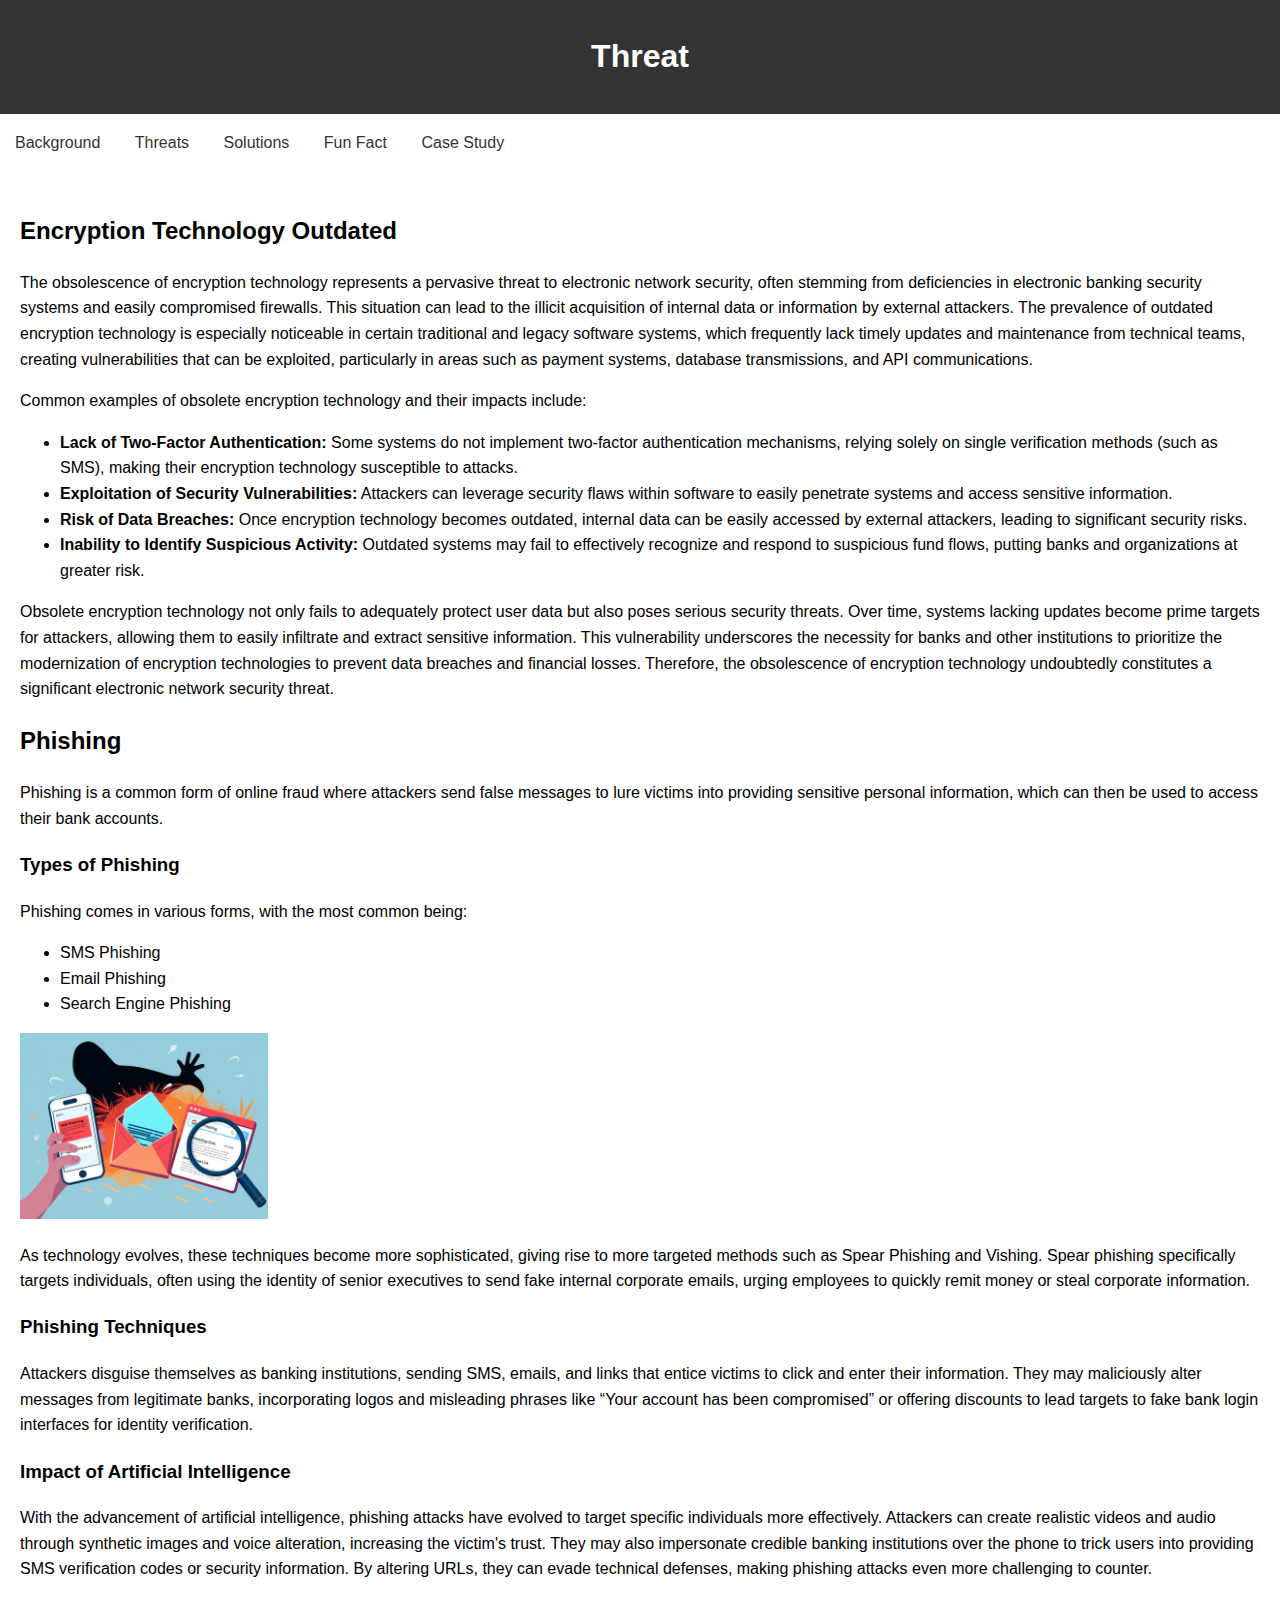
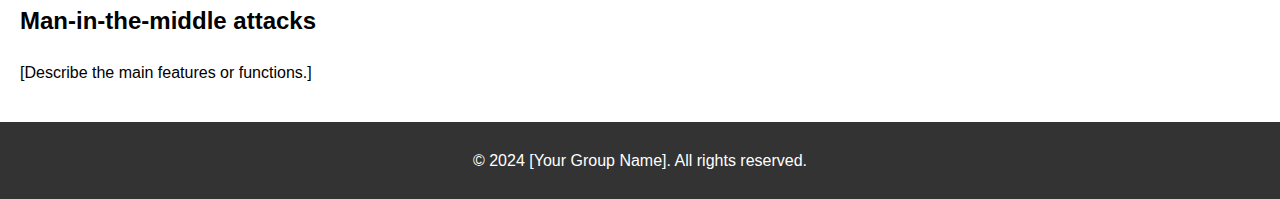
==== about.html @ ef7f48db "Update about.html" ====
<!DOCTYPE html>
<html lang="en">
<head>
    <meta charset="UTF-8">
    <meta name="viewport" content="width=device-width, initial-scale=1.0">
    <title>Threat - CS1102 Project</title>
    <link rel="stylesheet" href="styles.css">
</head>
<body>
    <header>
        <h1>Threat</h1>
    </header>
    <nav>
        <ul>
            <li><a href="index.html">Background</a></li>
            <li><a href="about.html">Threats</a></li>
            <li><a href="discovery.html">Solutions</a></li>
            <li><a href="funfact.html">Fun Fact</a></li>
            <li><a href="casestudy.html">Case Study</a></li>
        </ul>
    </nav>
    <main>
        <h2>Encryption Technology Outdated</h2>
        <p>
    The obsolescence of encryption technology represents a pervasive threat to electronic network security, often stemming from deficiencies in electronic banking security systems and easily compromised firewalls. This situation can lead to the illicit acquisition of internal data or information by external attackers. The prevalence of outdated encryption technology is especially noticeable in certain traditional and legacy software systems, which frequently lack timely updates and maintenance from technical teams, creating vulnerabilities that can be exploited, particularly in areas such as payment systems, database transmissions, and API communications.
</p>
<p>
    Common examples of obsolete encryption technology and their impacts include:
</p>
<ul>
    <li><strong>Lack of Two-Factor Authentication:</strong> Some systems do not implement two-factor authentication mechanisms, relying solely on single verification methods (such as SMS), making their encryption technology susceptible to attacks.</li>
    <li><strong>Exploitation of Security Vulnerabilities:</strong> Attackers can leverage security flaws within software to easily penetrate systems and access sensitive information.</li>
    <li><strong>Risk of Data Breaches:</strong> Once encryption technology becomes outdated, internal data can be easily accessed by external attackers, leading to significant security risks.</li>
    <li><strong>Inability to Identify Suspicious Activity:</strong> Outdated systems may fail to effectively recognize and respond to suspicious fund flows, putting banks and organizations at greater risk.</li>
</ul>
<p>
    Obsolete encryption technology not only fails to adequately protect user data but also poses serious security threats. Over time, systems lacking updates become prime targets for attackers, allowing them to easily infiltrate and extract sensitive information. This vulnerability underscores the necessity for banks and other institutions to prioritize the modernization of encryption technologies to prevent data breaches and financial losses. Therefore, the obsolescence of encryption technology undoubtedly constitutes a significant electronic network security threat.
</p>
            <h2>Phishing</h2>
<p>Phishing is a common form of online fraud where attackers send false messages to lure victims into providing sensitive personal information, which can then be used to access their bank accounts.</p>

<h3>Types of Phishing</h3>
<p>Phishing comes in various forms, with the most common being:</p>
<ul>
    <li>SMS Phishing</li>
    <li>Email Phishing</li>
    <li>Search Engine Phishing</li>
</ul>

<img src="[base64].png" alt="Types of Phishing" style="max-width:20%; height:auto;">
<p>As technology evolves, these techniques become more sophisticated, giving rise to more targeted methods such as Spear Phishing and Vishing. Spear phishing specifically targets individuals, often using the identity of senior executives to send fake internal corporate emails, urging employees to quickly remit money or steal corporate information.</p>

<h3>Phishing Techniques</h3>
<p>Attackers disguise themselves as banking institutions, sending SMS, emails, and links that entice victims to click and enter their information. They may maliciously alter messages from legitimate banks, incorporating logos and misleading phrases like “Your account has been compromised” or offering discounts to lead targets to fake bank login interfaces for identity verification.</p>

<h3>Impact of Artificial Intelligence</h3>
<p>With the advancement of artificial intelligence, phishing attacks have evolved to target specific individuals more effectively. Attackers can create realistic videos and audio through synthetic images and voice alteration, increasing the victim's trust. They may also impersonate credible banking institutions over the phone to trick users into providing SMS verification codes or security information. By altering URLs, they can evade technical defenses, making phishing attacks even more challenging to counter.</p>
        <h2>Man-in-the-middle attacks</h2>
        <p>[Describe the main features or functions.]</p>
    </main>
    <footer>
        <p>&copy; 2024 [Your Group Name]. All rights reserved.</p>
    </footer>
    <script src="script.js"></script>
</body>
</html>
---- styles.css ----
body {
    font-family: Arial, sans-serif;
    line-height: 1.6;
    margin: 0;
    padding: 0;
}

header {
    background: #333;
    color: #fff;
    padding: 10px 0;
    text-align: center;
}

nav ul {
    list-style: none;
    padding: 0;
}

nav ul li {
    display: inline;
    margin: 0 15px;
}

nav ul li a {
    text-decoration: none;
    color: #333;
}

main {
    padding: 20px;
}

footer {
    text-align: center;
    padding: 10px 0;
    background: #333;
    color: #fff;
    position: relative;
    bottom: 0;
    width: 100%;
}
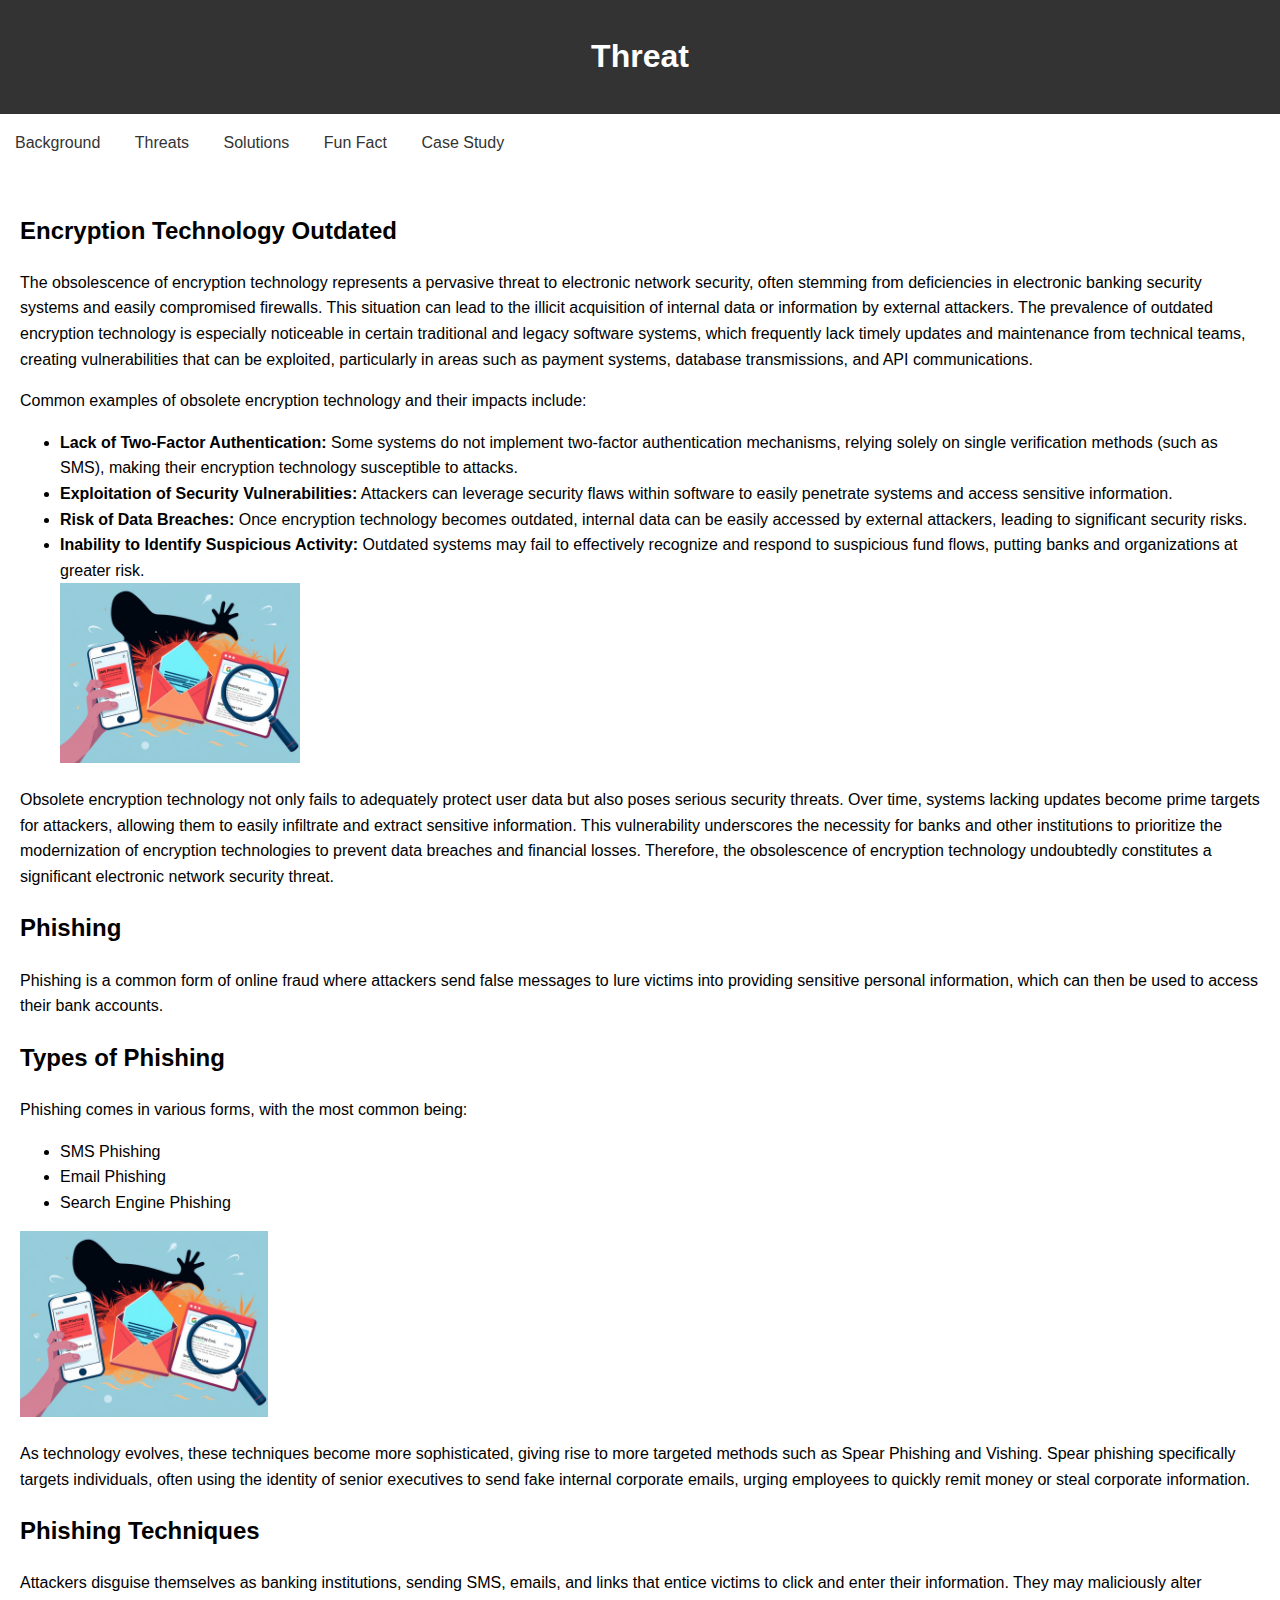
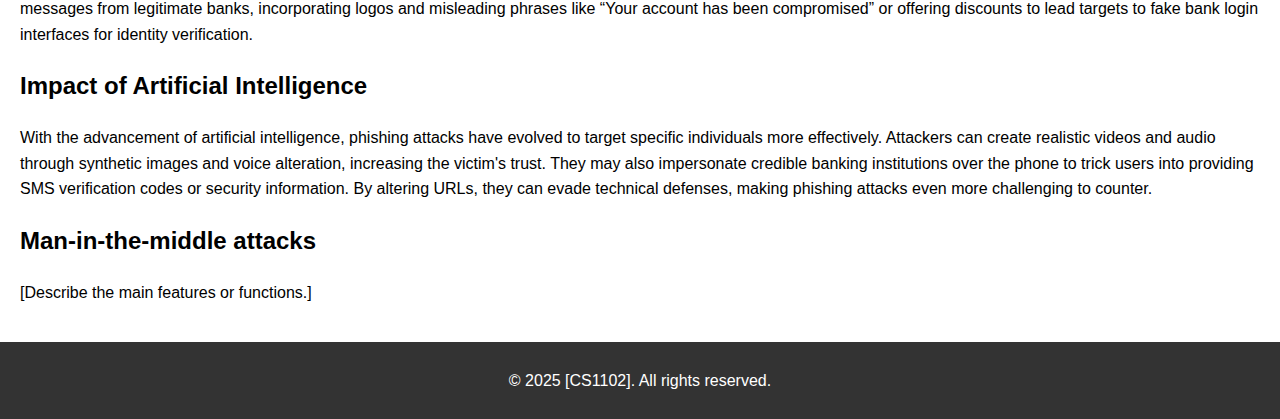
==== commit a9cf8570: "Update about.html" ====
--- a/about.html
+++ b/about.html
@@ -32,6 +32,7 @@
     <li><strong>Exploitation of Security Vulnerabilities:</strong> Attackers can leverage security flaws within software to easily penetrate systems and access sensitive information.</li>
     <li><strong>Risk of Data Breaches:</strong> Once encryption technology becomes outdated, internal data can be easily accessed by external attackers, leading to significant security risks.</li>
     <li><strong>Inability to Identify Suspicious Activity:</strong> Outdated systems may fail to effectively recognize and respond to suspicious fund flows, putting banks and organizations at greater risk.</li>
+    <img src="[base64].png" alt="Types of Phishing" style="max-width:20%; height:auto;"> 
 </ul>
 <p>
     Obsolete encryption technology not only fails to adequately protect user data but also poses serious security threats. Over time, systems lacking updates become prime targets for attackers, allowing them to easily infiltrate and extract sensitive information. This vulnerability underscores the necessity for banks and other institutions to prioritize the modernization of encryption technologies to prevent data breaches and financial losses. Therefore, the obsolescence of encryption technology undoubtedly constitutes a significant electronic network security threat.
@@ -39,7 +40,7 @@
             <h2>Phishing</h2>
 <p>Phishing is a common form of online fraud where attackers send false messages to lure victims into providing sensitive personal information, which can then be used to access their bank accounts.</p>
 
-<h3>Types of Phishing</h3>
+<h2>Types of Phishing</h2>
 <p>Phishing comes in various forms, with the most common being:</p>
 <ul>
     <li>SMS Phishing</li>
@@ -50,16 +51,16 @@
 <img src="[base64].png" alt="Types of Phishing" style="max-width:20%; height:auto;">
 <p>As technology evolves, these techniques become more sophisticated, giving rise to more targeted methods such as Spear Phishing and Vishing. Spear phishing specifically targets individuals, often using the identity of senior executives to send fake internal corporate emails, urging employees to quickly remit money or steal corporate information.</p>
 
-<h3>Phishing Techniques</h3>
+<h2>Phishing Techniques</h2>
 <p>Attackers disguise themselves as banking institutions, sending SMS, emails, and links that entice victims to click and enter their information. They may maliciously alter messages from legitimate banks, incorporating logos and misleading phrases like “Your account has been compromised” or offering discounts to lead targets to fake bank login interfaces for identity verification.</p>
 
-<h3>Impact of Artificial Intelligence</h3>
+<h2>Impact of Artificial Intelligence</h2>
 <p>With the advancement of artificial intelligence, phishing attacks have evolved to target specific individuals more effectively. Attackers can create realistic videos and audio through synthetic images and voice alteration, increasing the victim's trust. They may also impersonate credible banking institutions over the phone to trick users into providing SMS verification codes or security information. By altering URLs, they can evade technical defenses, making phishing attacks even more challenging to counter.</p>
         <h2>Man-in-the-middle attacks</h2>
         <p>[Describe the main features or functions.]</p>
     </main>
     <footer>
-        <p>&copy; 2024 [Your Group Name]. All rights reserved.</p>
+        <p>&copy; 2025 [CS1102]. All rights reserved.</p>
     </footer>
     <script src="script.js"></script>
 </body>
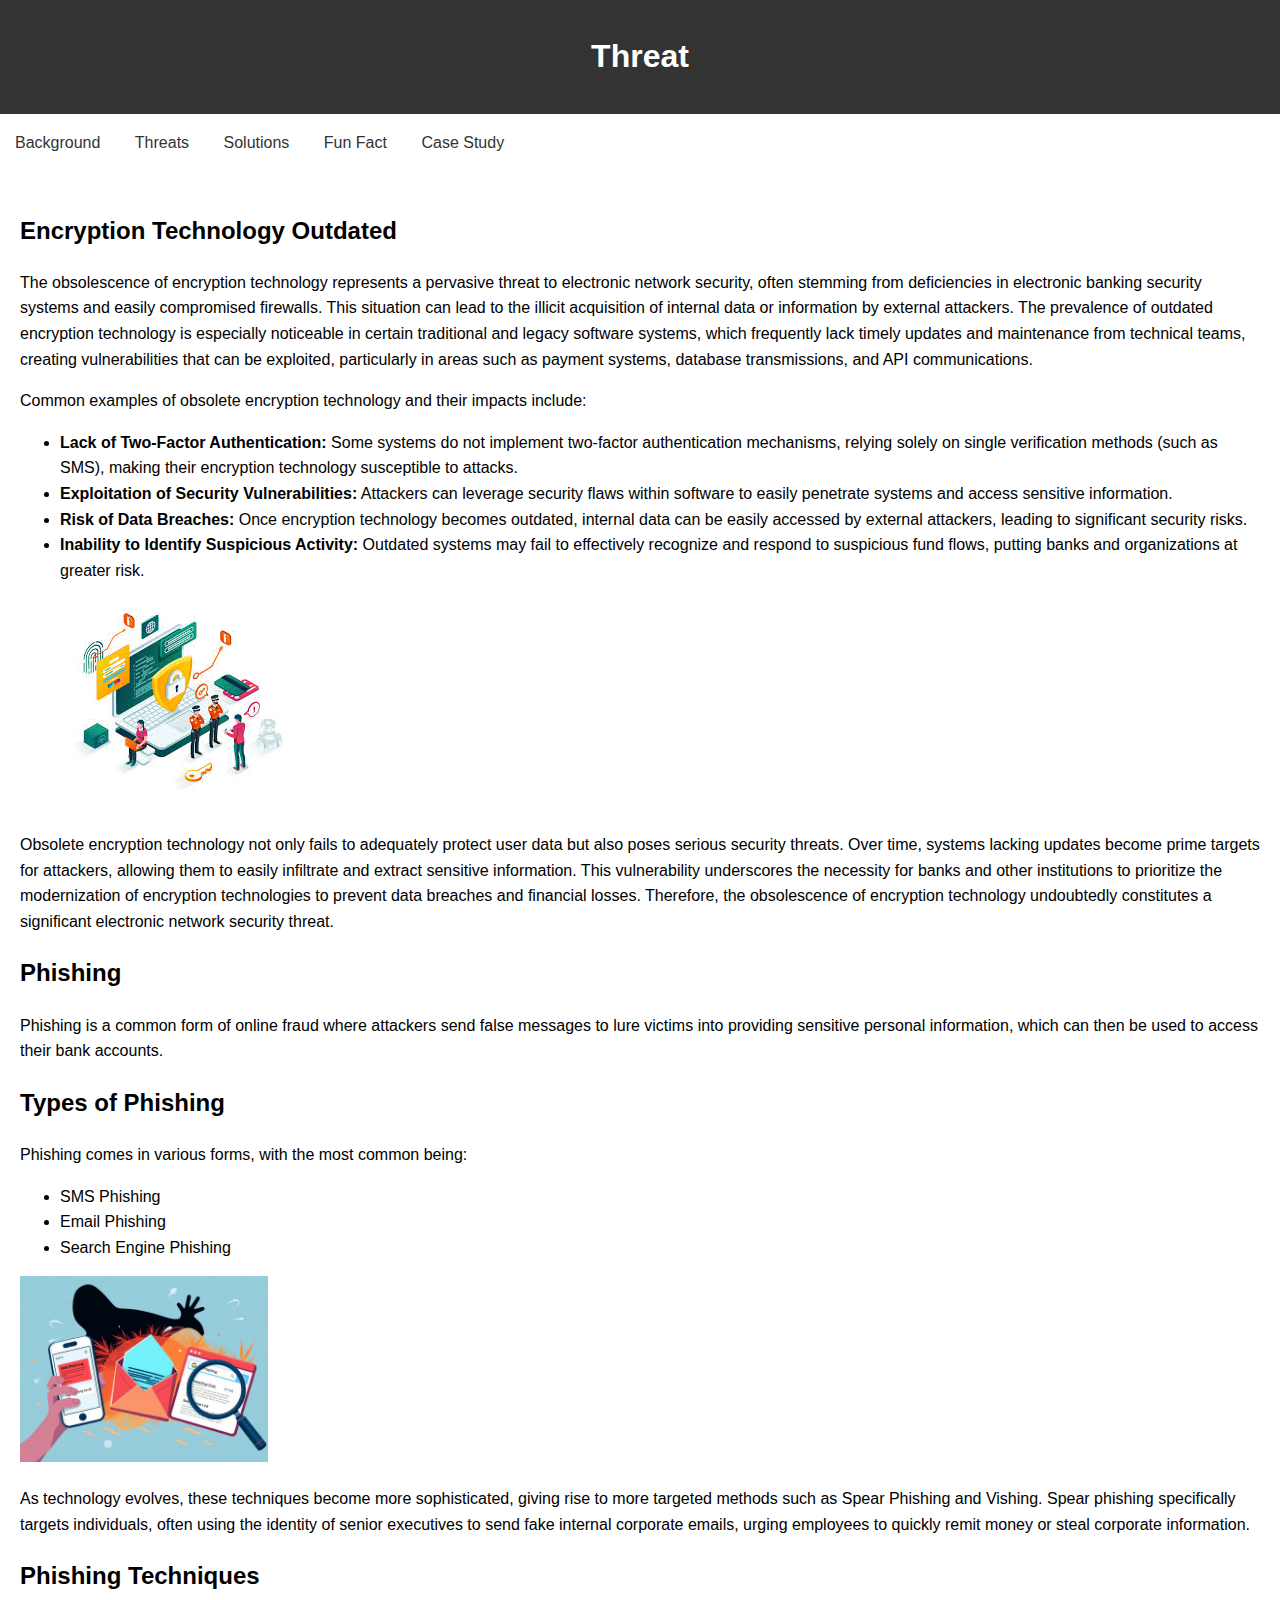
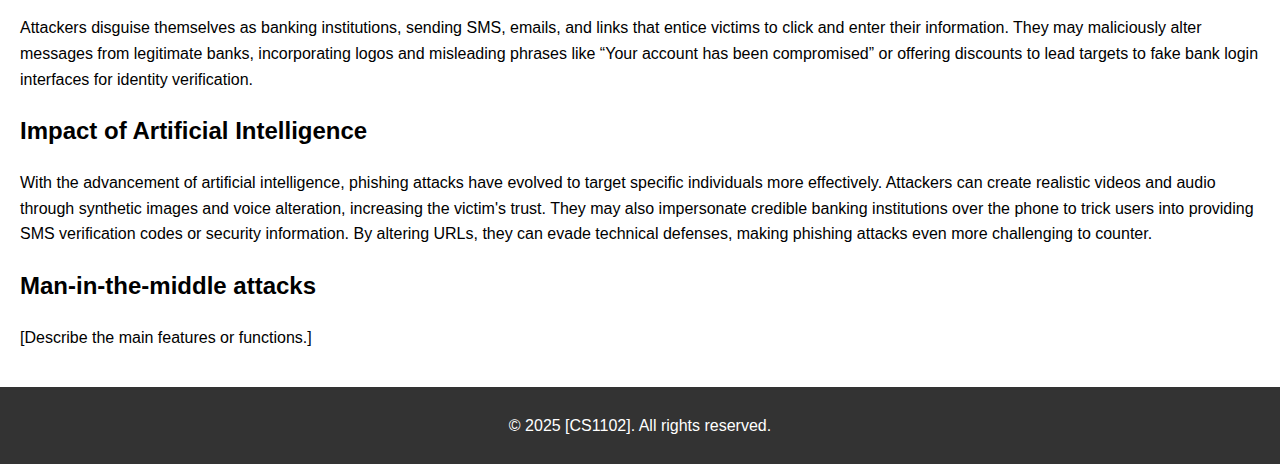
==== commit 5edf39d9: "Update about.html" ====
--- a/about.html
+++ b/about.html
@@ -32,7 +32,7 @@
     <li><strong>Exploitation of Security Vulnerabilities:</strong> Attackers can leverage security flaws within software to easily penetrate systems and access sensitive information.</li>
     <li><strong>Risk of Data Breaches:</strong> Once encryption technology becomes outdated, internal data can be easily accessed by external attackers, leading to significant security risks.</li>
     <li><strong>Inability to Identify Suspicious Activity:</strong> Outdated systems may fail to effectively recognize and respond to suspicious fund flows, putting banks and organizations at greater risk.</li>
-    <img src="[base64].png" alt="Types of Phishing" style="max-width:20%; height:auto;"> 
+    <img src="images.jpg" alt="Types of Phishing" style="max-width:20%; height:auto;"> 
 </ul>
 <p>
     Obsolete encryption technology not only fails to adequately protect user data but also poses serious security threats. Over time, systems lacking updates become prime targets for attackers, allowing them to easily infiltrate and extract sensitive information. This vulnerability underscores the necessity for banks and other institutions to prioritize the modernization of encryption technologies to prevent data breaches and financial losses. Therefore, the obsolescence of encryption technology undoubtedly constitutes a significant electronic network security threat.
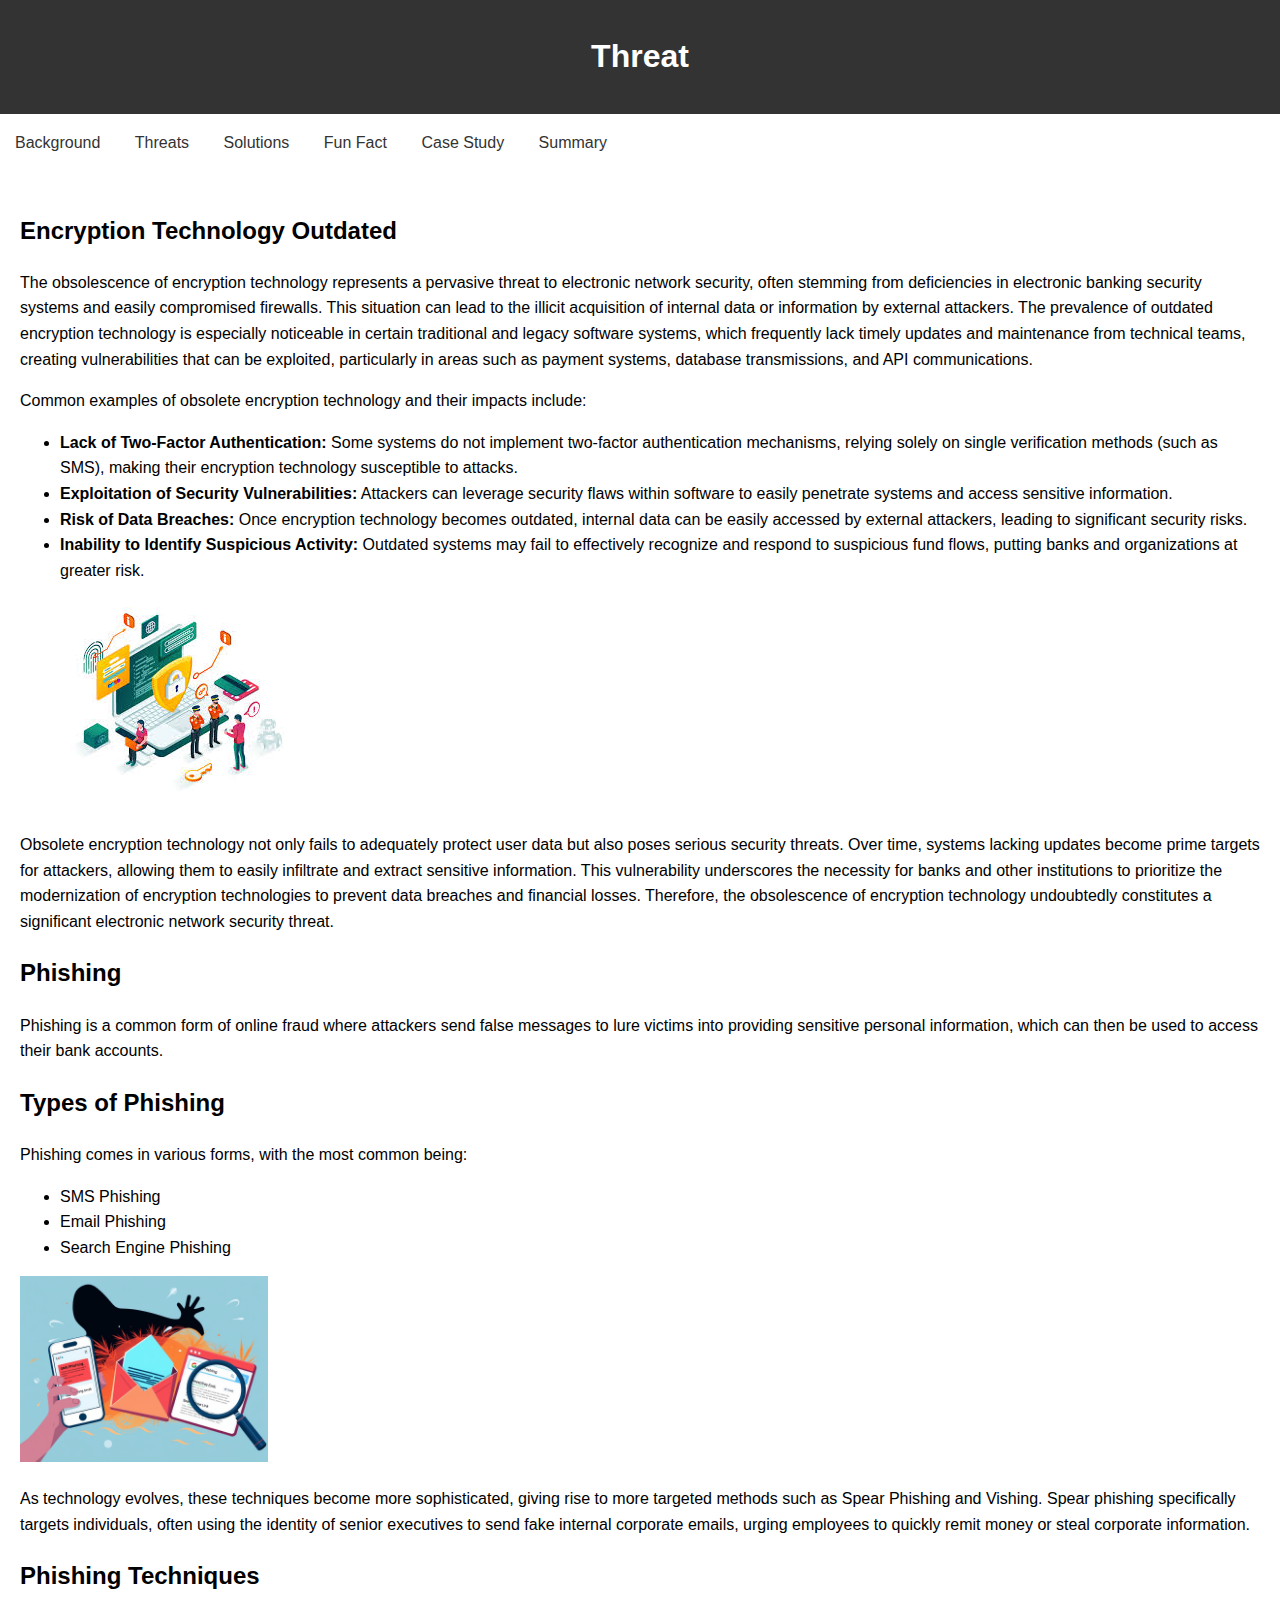
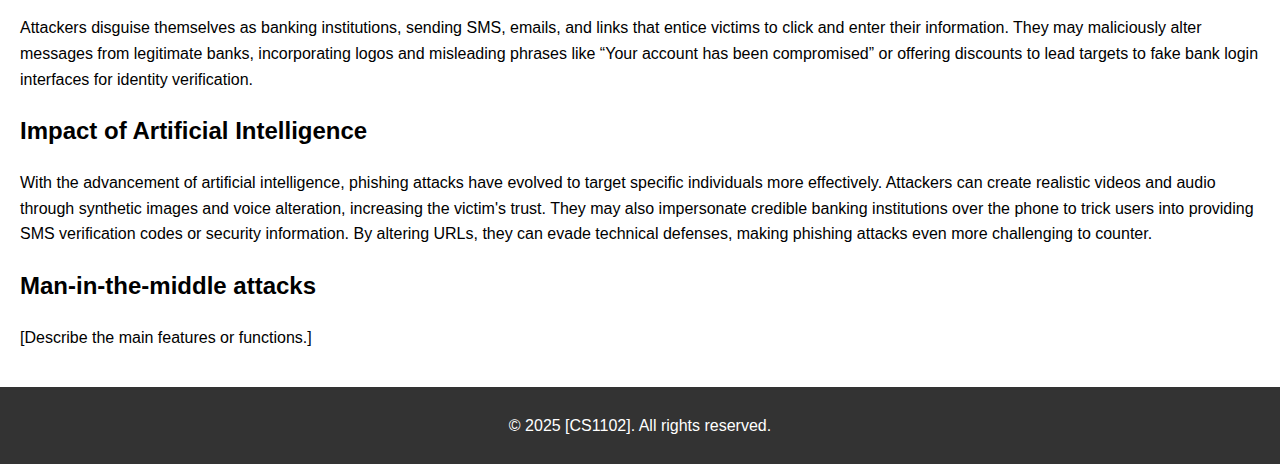
==== commit 3406b894: "Update about.html" ====
--- a/about.html
+++ b/about.html
@@ -17,6 +17,7 @@
             <li><a href="discovery.html">Solutions</a></li>
             <li><a href="funfact.html">Fun Fact</a></li>
             <li><a href="casestudy.html">Case Study</a></li>
+            <li><a href="summary.html">Summary</a></li>
         </ul>
     </nav>
     <main>
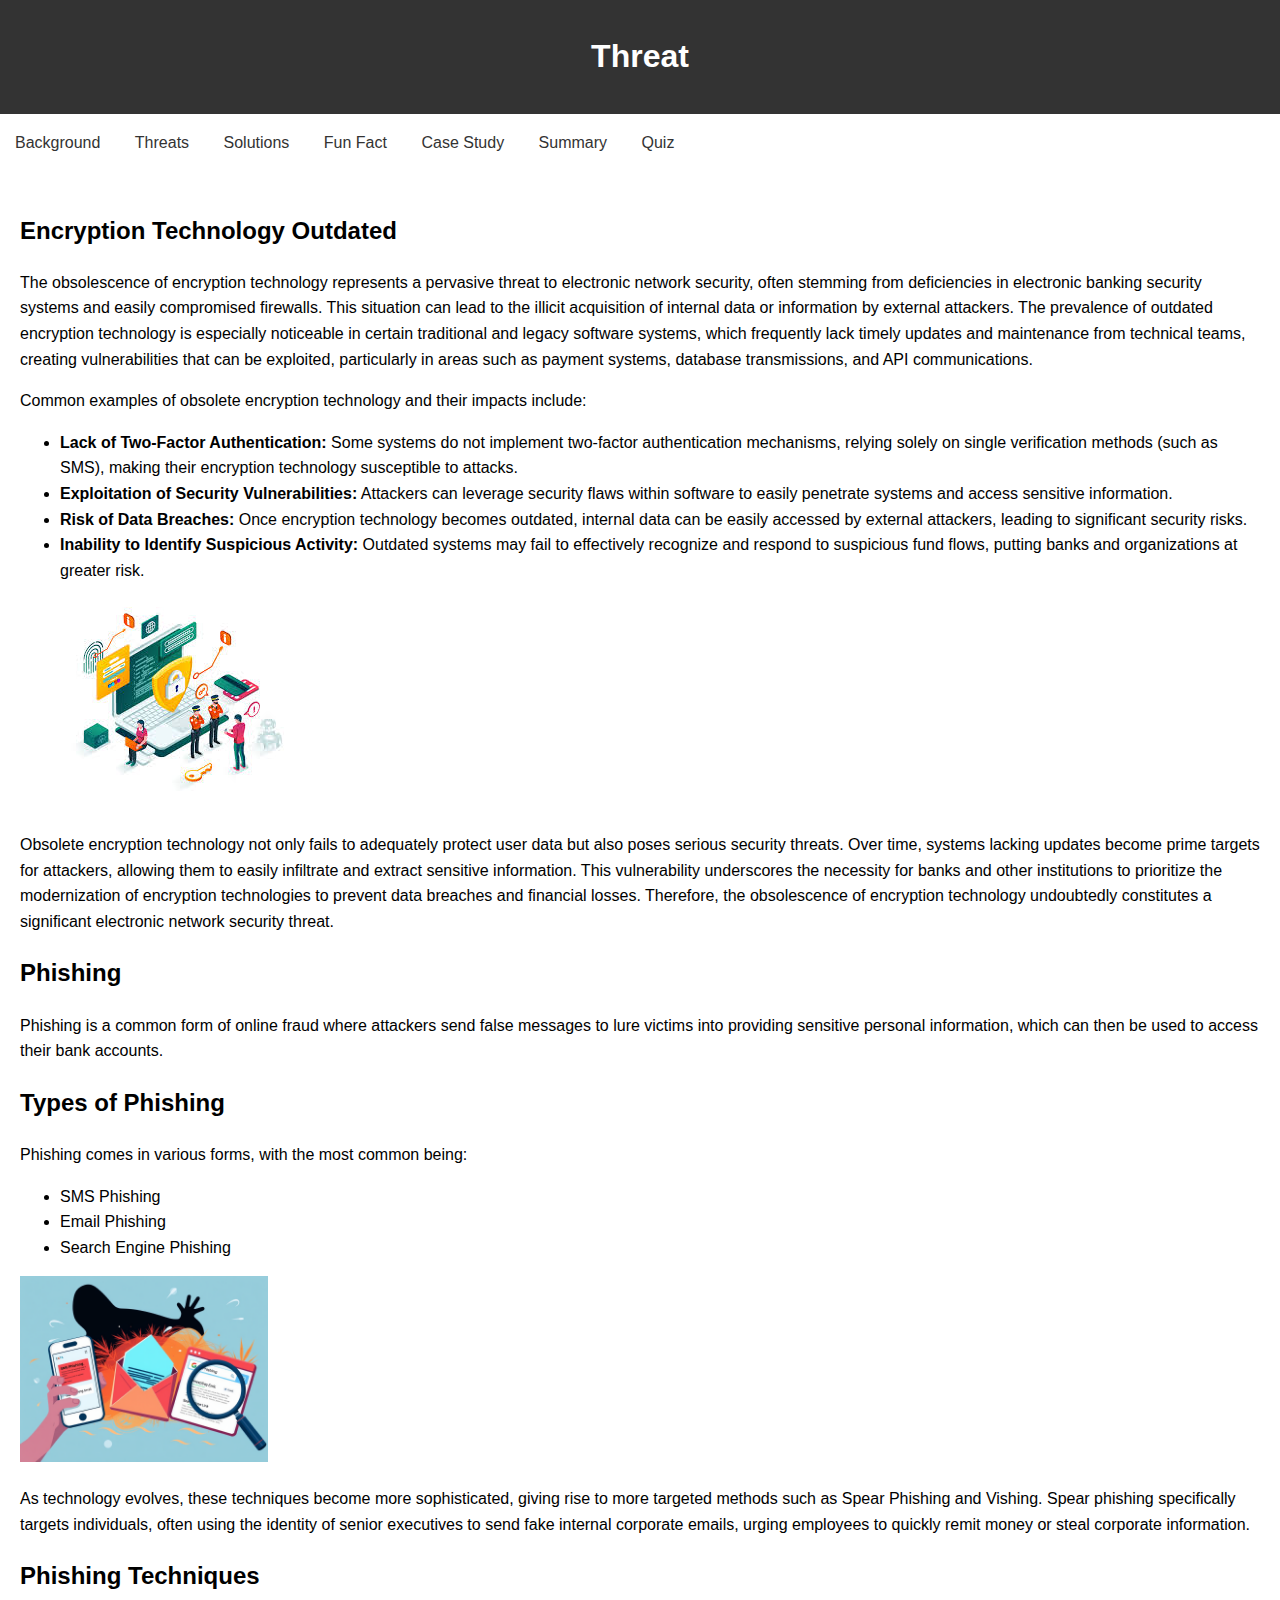
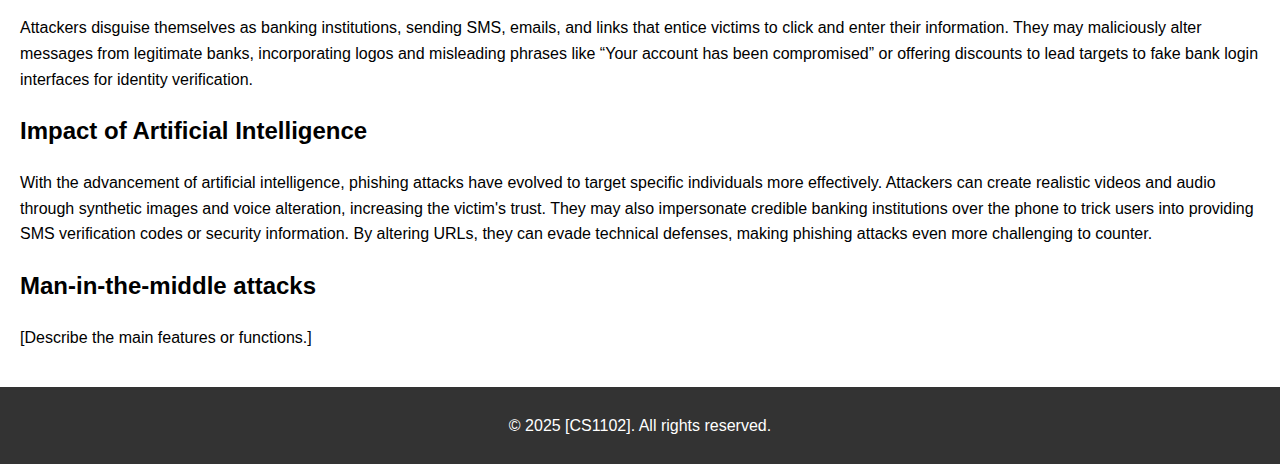
==== commit 87e9dd45: "Added quiz.html" ====
--- a/about.html
+++ b/about.html
@@ -18,6 +18,7 @@
             <li><a href="funfact.html">Fun Fact</a></li>
             <li><a href="casestudy.html">Case Study</a></li>
             <li><a href="summary.html">Summary</a></li>
+            <li><a href="quiz.html">Quiz</a></li>
         </ul>
     </nav>
     <main>
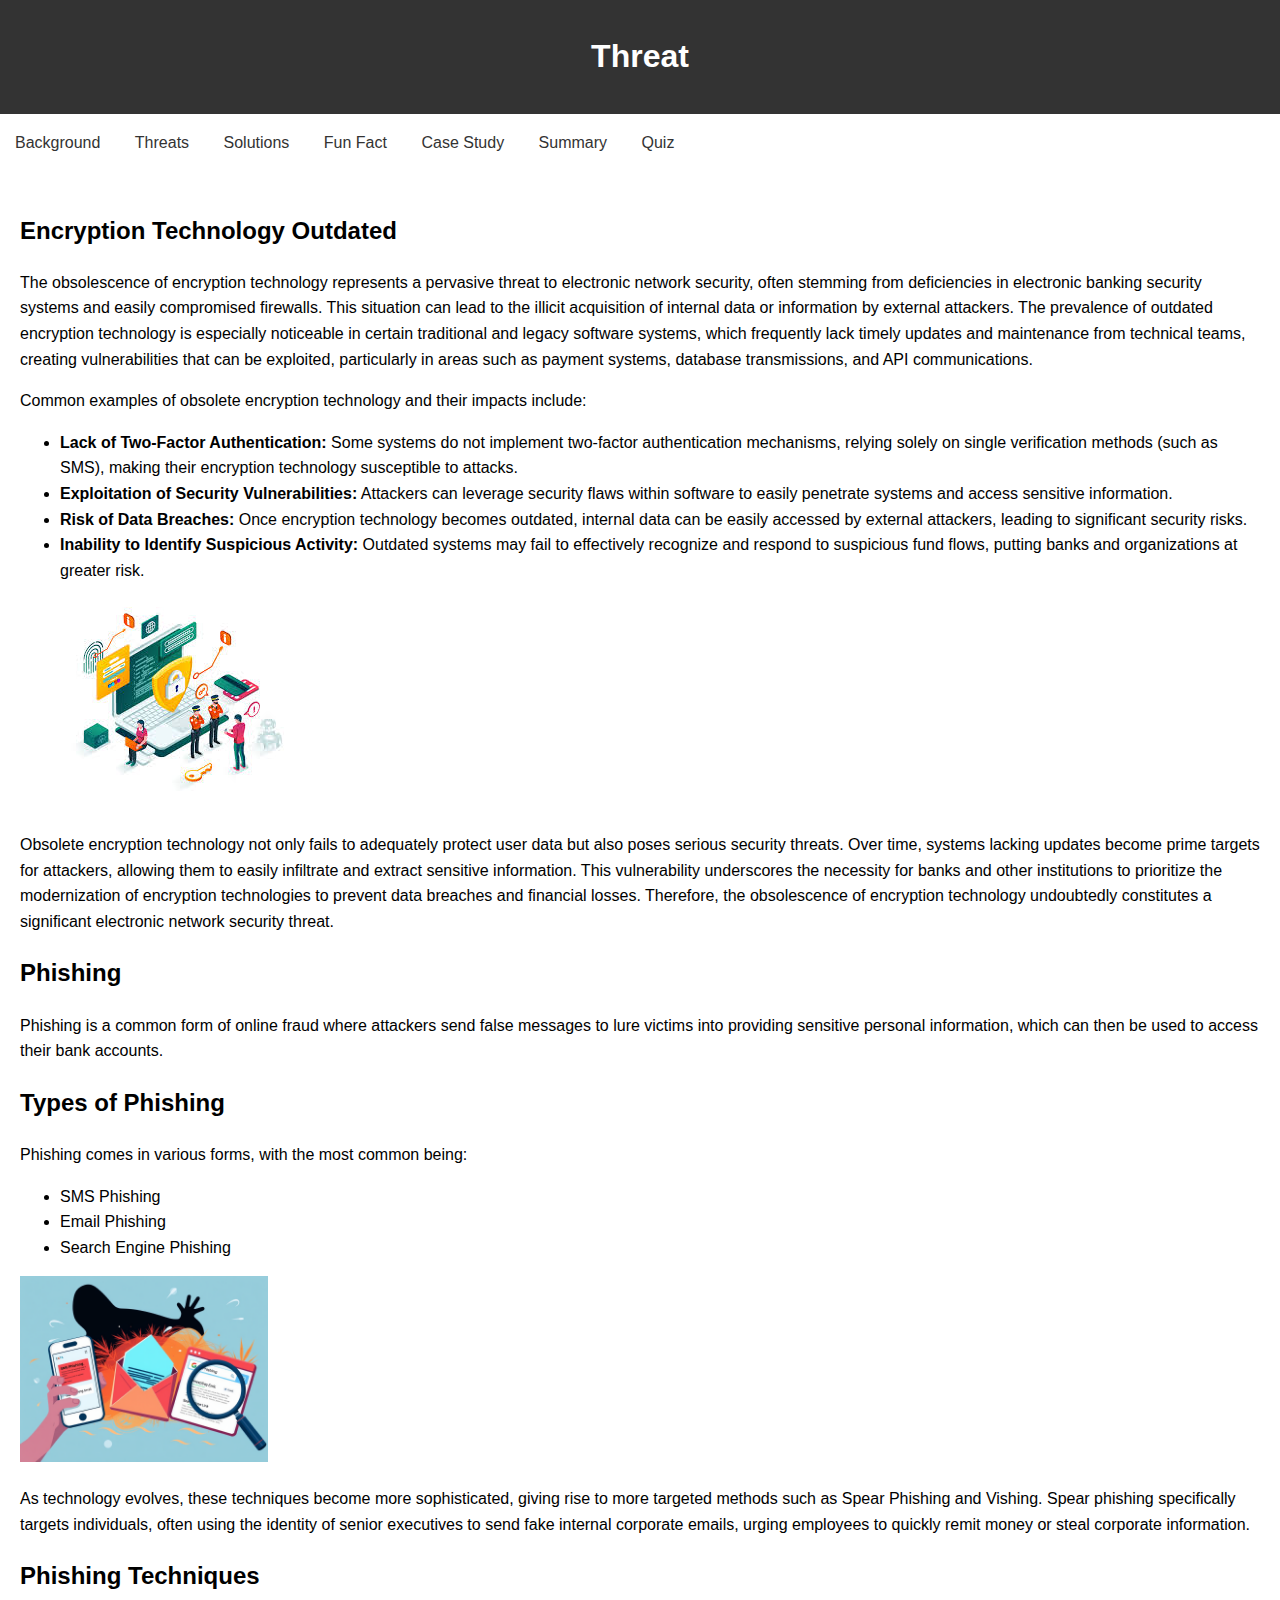
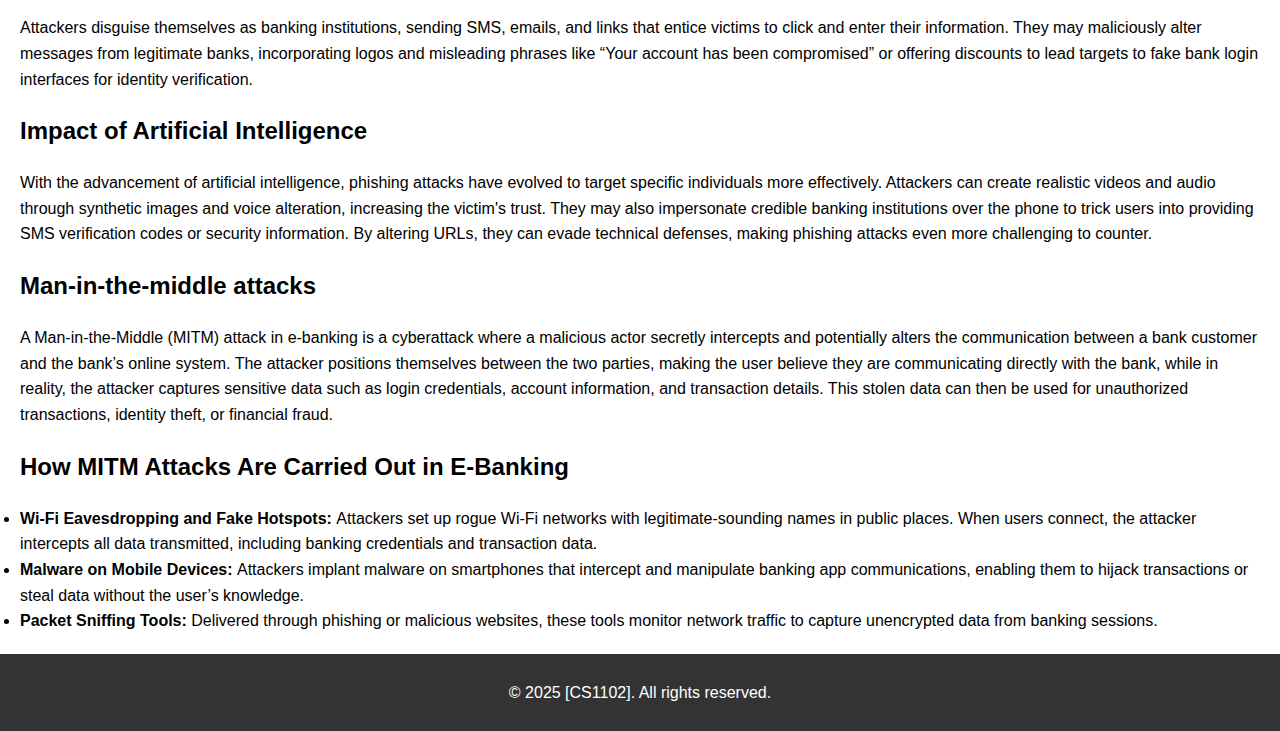
==== commit 9cac2488: "Update about.html" ====
--- a/about.html
+++ b/about.html
@@ -59,7 +59,12 @@
 <h2>Impact of Artificial Intelligence</h2>
 <p>With the advancement of artificial intelligence, phishing attacks have evolved to target specific individuals more effectively. Attackers can create realistic videos and audio through synthetic images and voice alteration, increasing the victim's trust. They may also impersonate credible banking institutions over the phone to trick users into providing SMS verification codes or security information. By altering URLs, they can evade technical defenses, making phishing attacks even more challenging to counter.</p>
         <h2>Man-in-the-middle attacks</h2>
-        <p>[Describe the main features or functions.]</p>
+        <p>A Man-in-the-Middle (MITM) attack in e-banking is a cyberattack where a malicious actor secretly intercepts and potentially alters the communication between a bank customer and the bank’s online system. The attacker positions themselves between the two parties, making the user believe they are communicating directly with the bank, while in reality, the attacker captures sensitive data such as login credentials, account information, and transaction details. This stolen data can then be used for unauthorized transactions, identity theft, or financial fraud.</p>
+        <h2>How MITM Attacks Are Carried Out in E-Banking</h2>
+        <li><Strong>Wi-Fi Eavesdropping and Fake Hotspots: </Strong>Attackers set up rogue Wi-Fi networks with legitimate-sounding names in public places. When users connect, the attacker intercepts all data transmitted, including banking credentials and transaction data.</li> 
+        <li><strong>Malware on Mobile Devices: </strong>Attackers implant malware on smartphones that intercept and manipulate banking app communications, enabling them to hijack transactions or steal data without the user’s knowledge.</li>
+        <li><strong>Packet Sniffing Tools: </strong>Delivered through phishing or malicious websites, these tools monitor network traffic to capture unencrypted data from banking sessions.</li>
+
     </main>
     <footer>
         <p>&copy; 2025 [CS1102]. All rights reserved.</p>
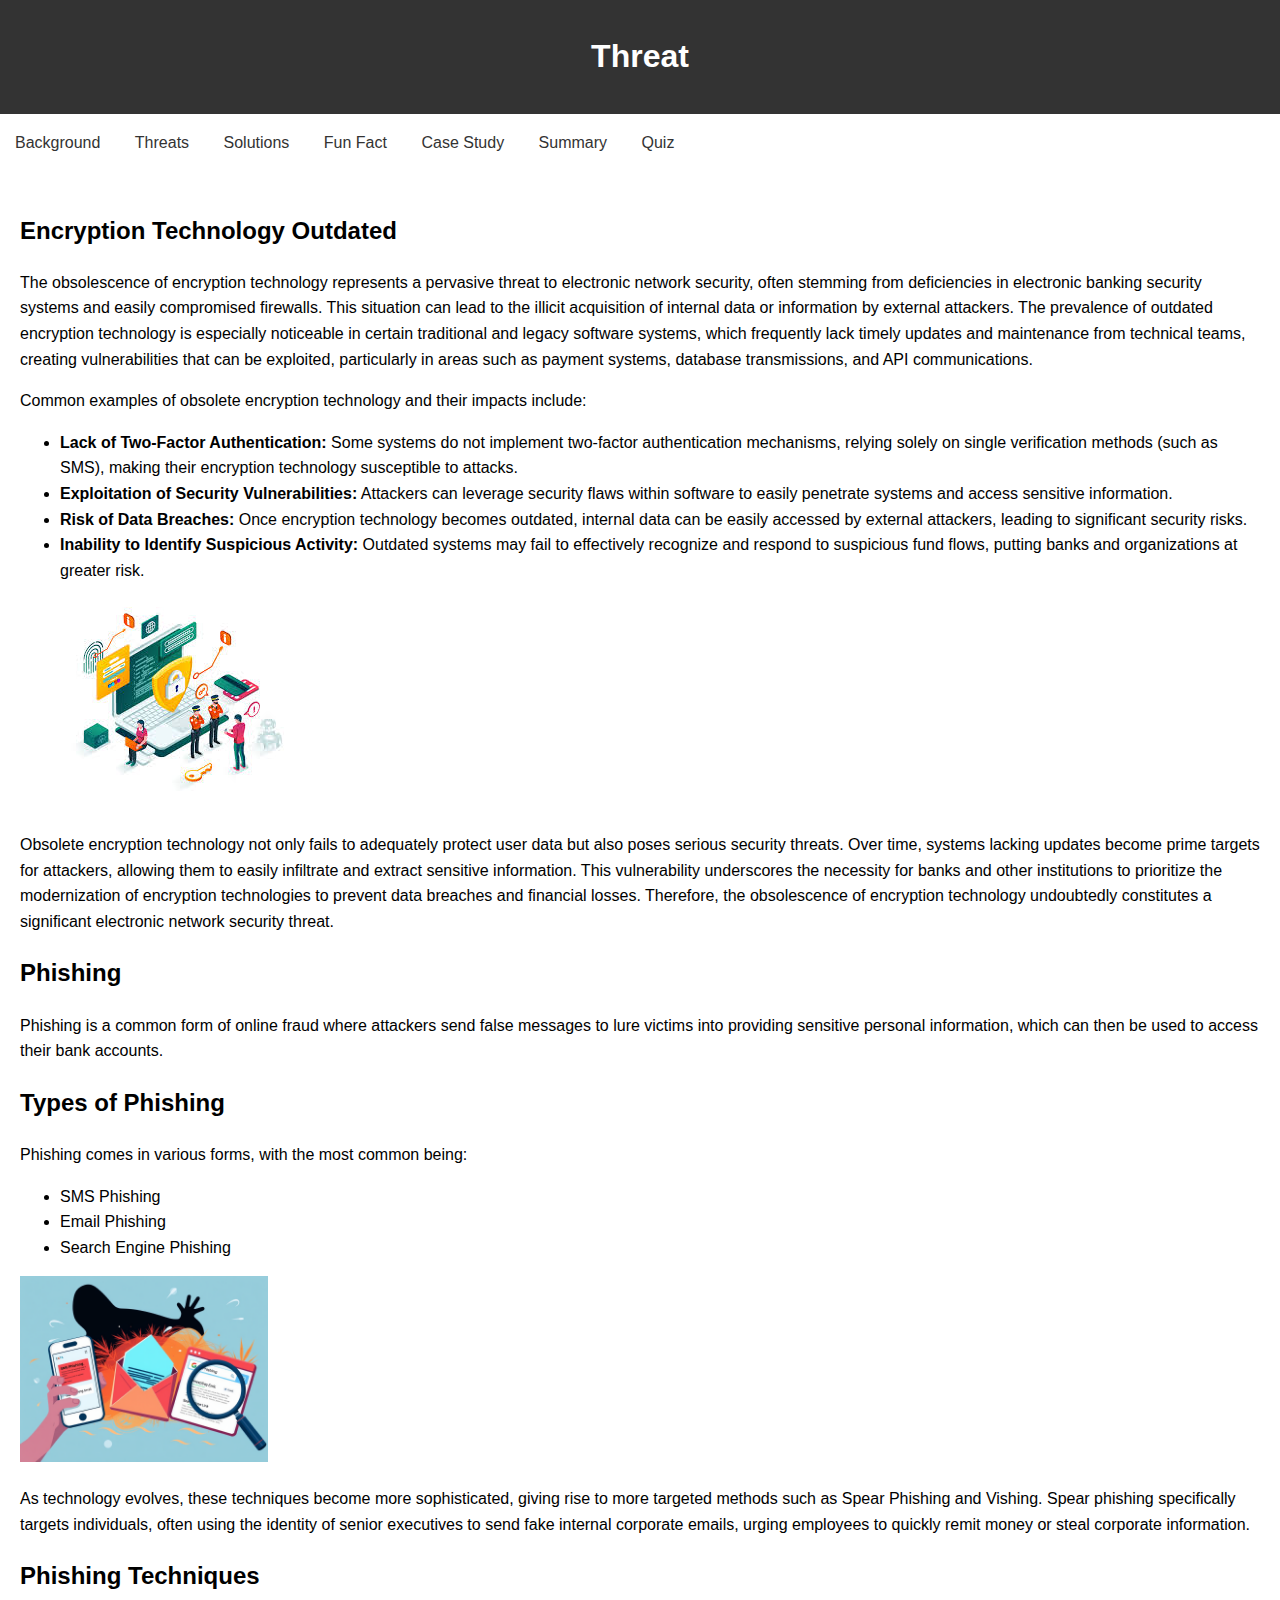
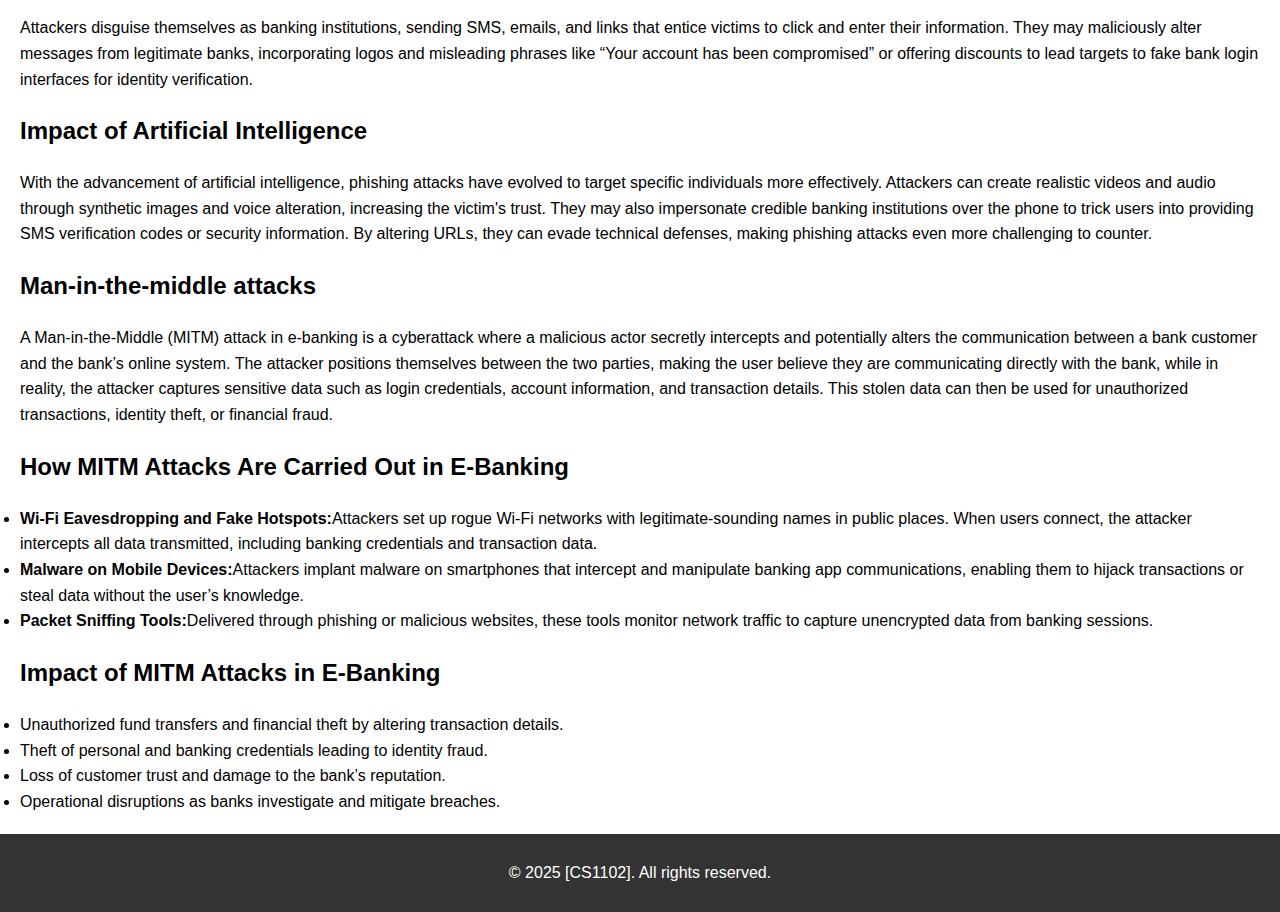
==== commit 0bab0f0c: "Update about.html" ====
--- a/about.html
+++ b/about.html
@@ -61,10 +61,14 @@
         <h2>Man-in-the-middle attacks</h2>
         <p>A Man-in-the-Middle (MITM) attack in e-banking is a cyberattack where a malicious actor secretly intercepts and potentially alters the communication between a bank customer and the bank’s online system. The attacker positions themselves between the two parties, making the user believe they are communicating directly with the bank, while in reality, the attacker captures sensitive data such as login credentials, account information, and transaction details. This stolen data can then be used for unauthorized transactions, identity theft, or financial fraud.</p>
         <h2>How MITM Attacks Are Carried Out in E-Banking</h2>
-        <li><Strong>Wi-Fi Eavesdropping and Fake Hotspots: </Strong>Attackers set up rogue Wi-Fi networks with legitimate-sounding names in public places. When users connect, the attacker intercepts all data transmitted, including banking credentials and transaction data.</li> 
-        <li><strong>Malware on Mobile Devices: </strong>Attackers implant malware on smartphones that intercept and manipulate banking app communications, enabling them to hijack transactions or steal data without the user’s knowledge.</li>
-        <li><strong>Packet Sniffing Tools: </strong>Delivered through phishing or malicious websites, these tools monitor network traffic to capture unencrypted data from banking sessions.</li>
-
+        <li><Strong>Wi-Fi Eavesdropping and Fake Hotspots:</Strong>Attackers set up rogue Wi-Fi networks with legitimate-sounding names in public places. When users connect, the attacker intercepts all data transmitted, including banking credentials and transaction data.</li> 
+        <li><strong>Malware on Mobile Devices:</strong>Attackers implant malware on smartphones that intercept and manipulate banking app communications, enabling them to hijack transactions or steal data without the user’s knowledge.</li>
+        <li><strong>Packet Sniffing Tools:</strong>Delivered through phishing or malicious websites, these tools monitor network traffic to capture unencrypted data from banking sessions.</li>
+<h2>Impact of MITM Attacks in E-Banking</h2>
+        <li>Unauthorized fund transfers and financial theft by altering transaction details.</li>
+        <li>Theft of personal and banking credentials leading to identity fraud.</li>
+        <li>Loss of customer trust and damage to the bank’s reputation.</li>
+        <li>Operational disruptions as banks investigate and mitigate breaches.</li>
     </main>
     <footer>
         <p>&copy; 2025 [CS1102]. All rights reserved.</p>
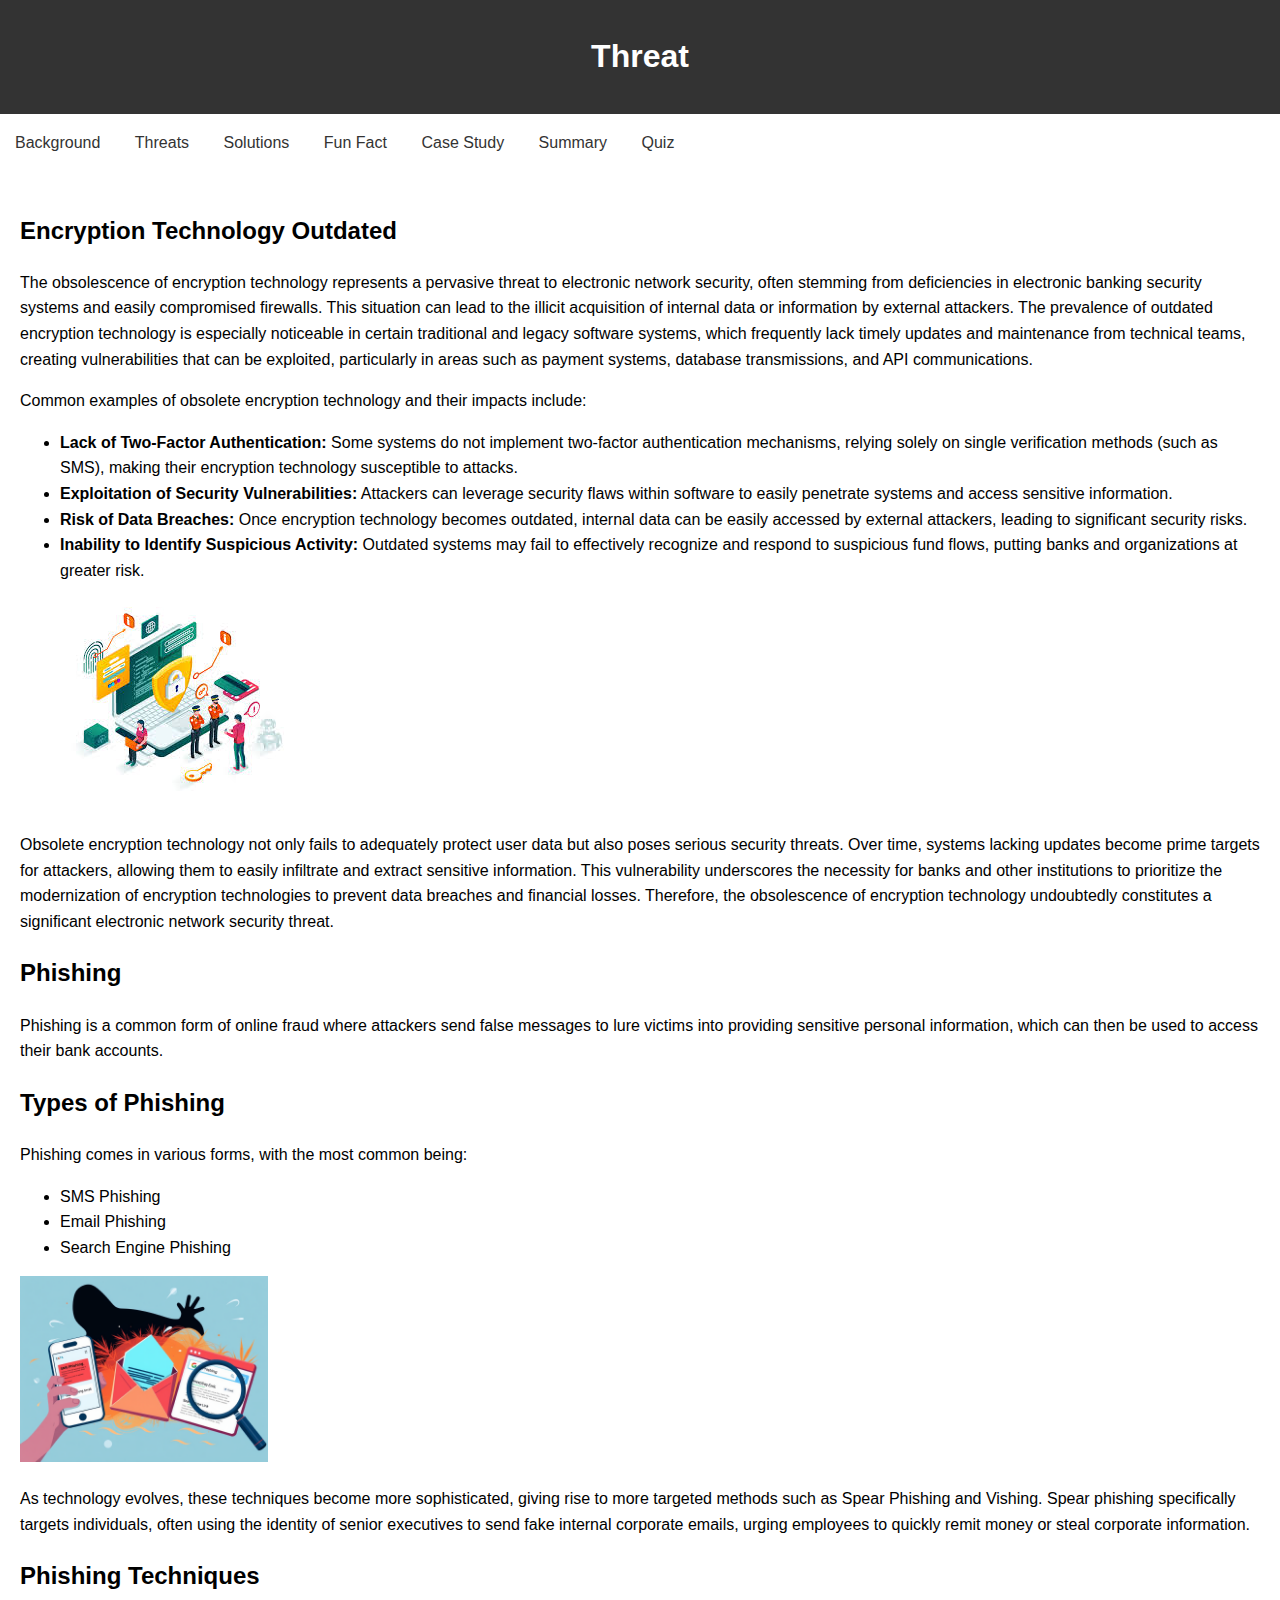
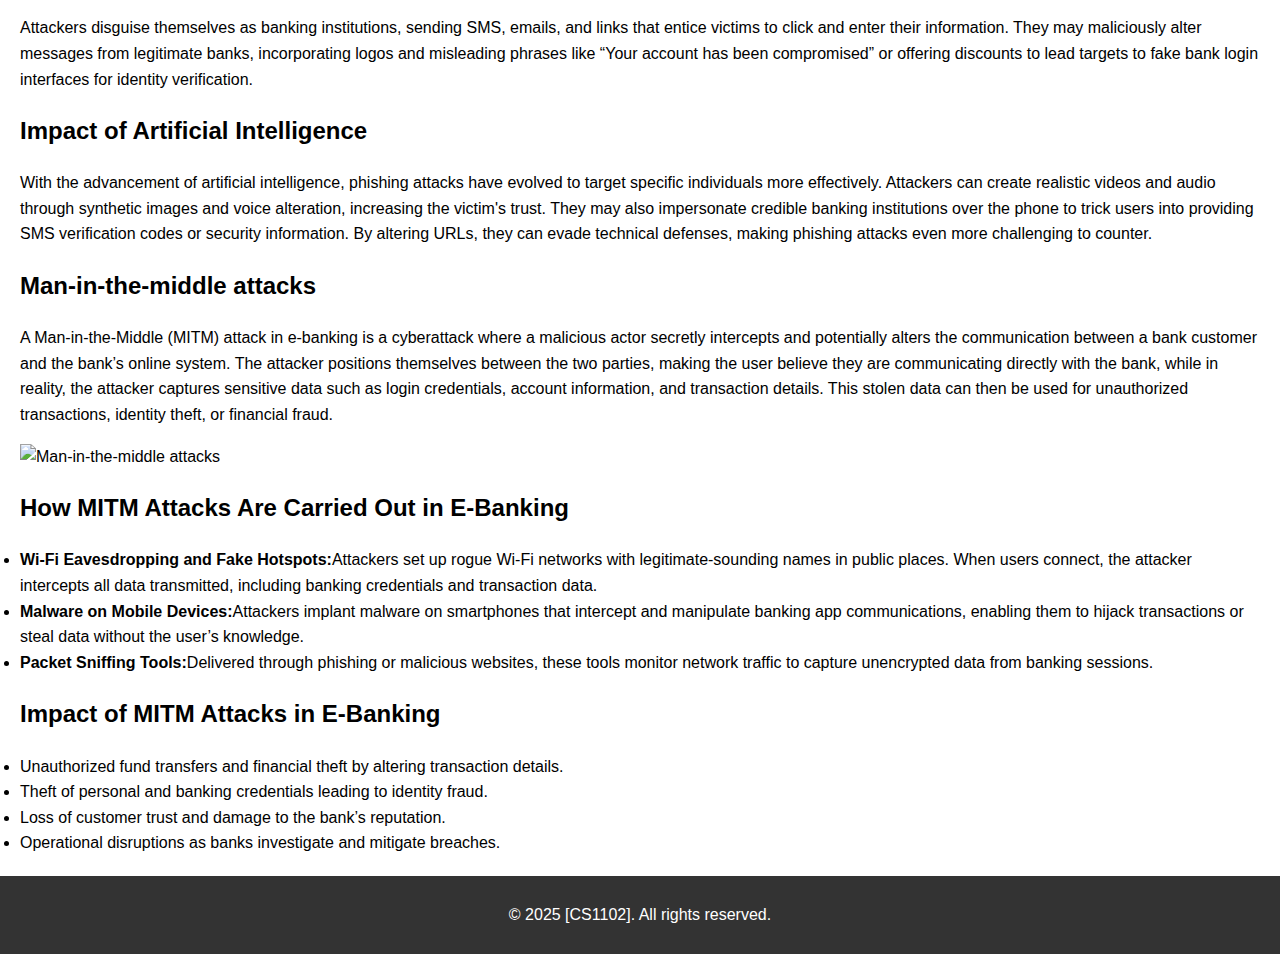
==== commit b3081482: "Update about.html" ====
--- a/about.html
+++ b/about.html
@@ -58,8 +58,11 @@
 
 <h2>Impact of Artificial Intelligence</h2>
 <p>With the advancement of artificial intelligence, phishing attacks have evolved to target specific individuals more effectively. Attackers can create realistic videos and audio through synthetic images and voice alteration, increasing the victim's trust. They may also impersonate credible banking institutions over the phone to trick users into providing SMS verification codes or security information. By altering URLs, they can evade technical defenses, making phishing attacks even more challenging to counter.</p>
-        <h2>Man-in-the-middle attacks</h2>
+
+        
+<h2>Man-in-the-middle attacks</h2>
         <p>A Man-in-the-Middle (MITM) attack in e-banking is a cyberattack where a malicious actor secretly intercepts and potentially alters the communication between a bank customer and the bank’s online system. The attacker positions themselves between the two parties, making the user believe they are communicating directly with the bank, while in reality, the attacker captures sensitive data such as login credentials, account information, and transaction details. This stolen data can then be used for unauthorized transactions, identity theft, or financial fraud.</p>
+        <img scr="man-in-the-middle-attack.png" alt="Man-in-the-middle attacks" style="max-width:20%; height:auto;">
         <h2>How MITM Attacks Are Carried Out in E-Banking</h2>
         <li><Strong>Wi-Fi Eavesdropping and Fake Hotspots:</Strong>Attackers set up rogue Wi-Fi networks with legitimate-sounding names in public places. When users connect, the attacker intercepts all data transmitted, including banking credentials and transaction data.</li> 
         <li><strong>Malware on Mobile Devices:</strong>Attackers implant malware on smartphones that intercept and manipulate banking app communications, enabling them to hijack transactions or steal data without the user’s knowledge.</li>
